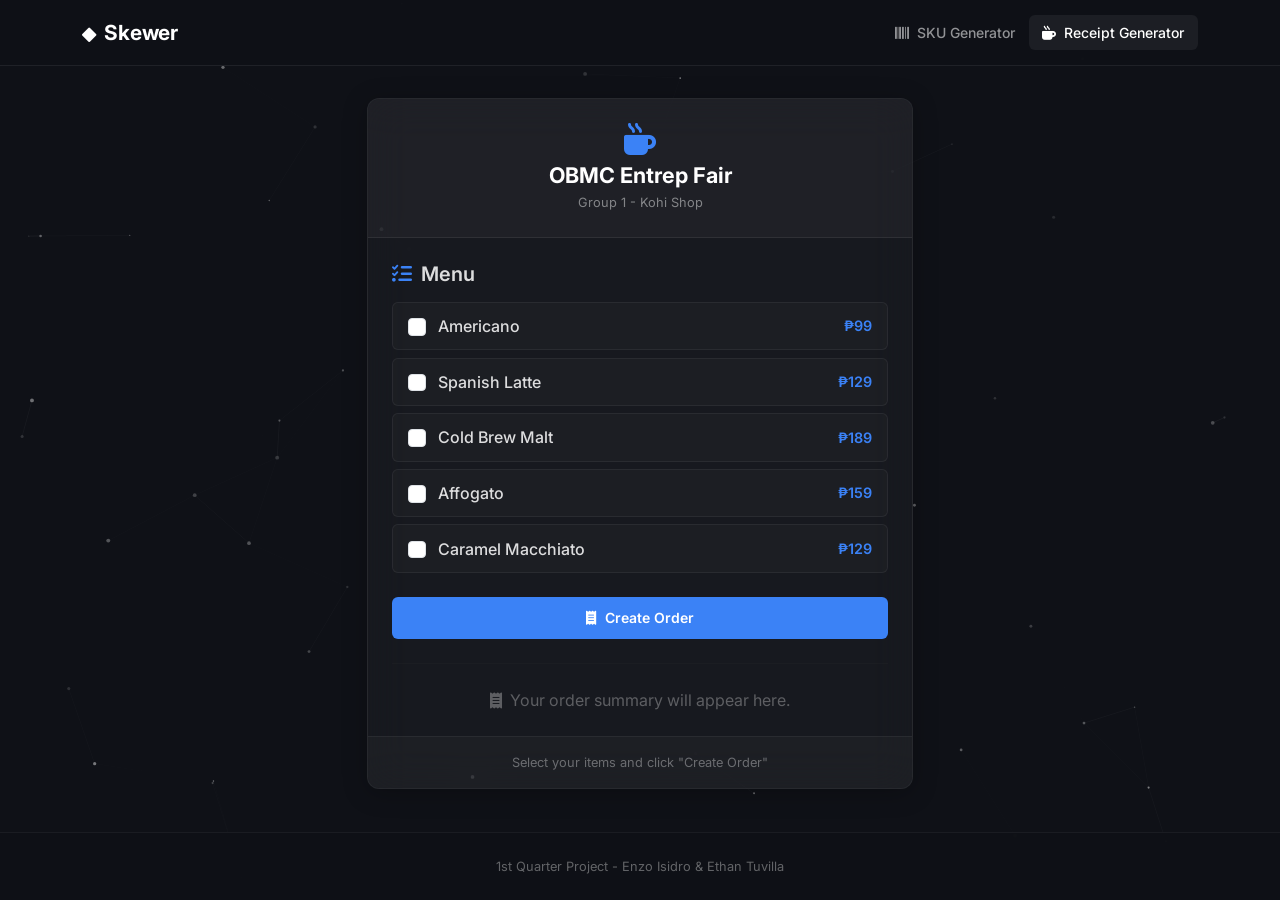
==== receipt_generator.html @ 8922e2d0 "1st Quarter ICT Project - SKU & Receipt Generator" ====
<!DOCTYPE html>
<html lang="en">
<head>
    <meta charset="UTF-8">
    <meta name="viewport" content="width=device-width, initial-scale=1.0">
    <title>1st Quarter Project | Receipt Generator</title>
    <link rel="icon" href="data:image/svg+xml,<svg xmlns='http://www.w3.org/2000/svg' viewBox='0 0 100 100'><rect width='100' height='100' rx='12' fill='%23111'/><text x='50' y='68' font-family='system-ui' font-weight='700' font-size='60' fill='white' text-anchor='middle'>S</text></svg>">
    <link rel="stylesheet" href="https://cdn.jsdelivr.net/npm/bootstrap@5.3.3/dist/css/bootstrap.min.css">
    <link rel="stylesheet" href="https://cdnjs.cloudflare.com/ajax/libs/font-awesome/6.5.2/css/all.min.css">
    <link rel="stylesheet" href="https://pyscript.net/releases/2025.3.1/core.css" />
    <script type="module" src="https://pyscript.net/releases/2025.3.1/core.js"></script>
    <link rel="stylesheet" href="styles.css">
</head>
<body>
    <canvas id="particles-canvas"></canvas>

    <nav class="navbar navbar-expand-lg navbar-dark">
        <div class="container">
            <a class="navbar-brand" href="#">
                <i class="fa-solid fa-diamond me-1" style="font-size: 0.9rem;"></i> Skewer
            </a>
            <button class="navbar-toggler" type="button" data-bs-toggle="collapse" data-bs-target="#navMenu">
                <span class="navbar-toggler-icon"></span>
            </button>
            <div class="collapse navbar-collapse" id="navMenu">
                <ul class="navbar-nav ms-auto">
                    <li class="nav-item">
                        <a class="nav-link" href="index.html">
                            <i class="fa-solid fa-barcode me-1"></i> SKU Generator
                        </a>
                    </li>
                    <li class="nav-item">
                        <a class="nav-link active" href="receipt_generator.html">
                            <i class="fa-solid fa-mug-hot me-1"></i> Receipt Generator
                        </a>
                    </li>
                </ul>
            </div>
        </div>
    </nav>

    <main class="container py-5 flex-grow-1">
        <div class="row justify-content-center">
            <div class="col-12 col-md-8 col-lg-6">

                <div class="glass-card">
                    <div class="glass-header">
                        <i class="fa-solid fa-mug-hot header-icon"></i>
                        <h3>OBMC Entrep Fair</h3>
                        <small class="subtitle">Group 1 - Kohi Shop</small>
                    </div>

                    <div class="card-body p-4">
                        <h5 class="mb-3" style="color: rgba(255,255,255,0.85); font-weight: 600;">
                            <i class="fa-solid fa-list-check me-1" style="color: #3b82f6;"></i> Menu
                        </h5>

                        <form id="order-form">
                            <div class="menu-item">
                                <div>
                                    <input class="form-check-input" type="checkbox" id="item1" value="99">
                                    <label id="item1-label" for="item1">Americano</label>
                                </div>
                                <span class="price">&#8369;99</span>
                            </div>

                            <div class="menu-item">
                                <div>
                                    <input class="form-check-input" type="checkbox" id="item2" value="129">
                                    <label id="item2-label" for="item2">Spanish Latte</label>
                                </div>
                                <span class="price">&#8369;129</span>
                            </div>

                            <div class="menu-item">
                                <div>
                                    <input class="form-check-input" type="checkbox" id="item3" value="189">
                                    <label id="item3-label" for="item3">Cold Brew Malt</label>
                                </div>
                                <span class="price">&#8369;189</span>
                            </div>

                            <div class="menu-item">
                                <div>
                                    <input class="form-check-input" type="checkbox" id="item4" value="159">
                                    <label id="item4-label" for="item4">Affogato</label>
                                </div>
                                <span class="price">&#8369;159</span>
                            </div>

                            <div class="menu-item">
                                <div>
                                    <input class="form-check-input" type="checkbox" id="item5" value="129">
                                    <label id="item5-label" for="item5">Caramel Macchiato</label>
                                </div>
                                <span class="price">&#8369;129</span>
                            </div>

                            <div class="d-grid mt-4">
                                <button type="button" py-click="create_order" class="btn btn-glass btn-lg">
                                    <i class="fa-solid fa-receipt me-1"></i> Create Order
                                </button>
                            </div>
                        </form>

                        <hr class="my-4" style="border-color: rgba(255,255,255,0.06);">

                        <div id="show">
                            <p class="text-center mb-0" style="color: rgba(255,255,255,0.3);">
                                <i class="fa-solid fa-receipt me-1"></i>
                                Your order summary will appear here.
                            </p>
                        </div>
                    </div>

                    <div class="card-footer text-center small py-3">
                        Select your items and click "Create Order"
                    </div>
                </div>

            </div>
        </div>
    </main>

    <footer class="text-center py-4">
        <div class="container">
            <p class="mb-0">
                1st Quarter Project - Enzo Isidro &amp; Ethan Tuvilla
            </p>
        </div>
    </footer>

    <script src="particles.js"></script>
    <py-script src="main.py"></py-script>
    <script src="https://cdn.jsdelivr.net/npm/bootstrap@5.3.3/dist/js/bootstrap.bundle.min.js"></script>
</body>
</html>
---- styles.css ----
@import url('https://fonts.googleapis.com/css2?family=Inter:wght@300;400;500;600;700;800&display=swap');

*, *::before, *::after {
    margin: 0;
    padding: 0;
    box-sizing: border-box;
}

html, body {
    height: 100%;
    overflow-x: hidden;
}

body {
    font-family: 'Inter', system-ui, -apple-system, sans-serif;
    background: #0f1117;
    color: #e0e0e0;
    min-height: 100vh;
    display: flex;
    flex-direction: column;
    position: relative;
}

#particles-canvas {
    position: fixed;
    top: 0;
    left: 0;
    width: 100%;
    height: 100%;
    z-index: 0;
    pointer-events: none;
}

/* Navbar */
.navbar {
    background: rgba(15, 17, 23, 0.9) !important;
    backdrop-filter: blur(16px);
    -webkit-backdrop-filter: blur(16px);
    border-bottom: 1px solid rgba(255, 255, 255, 0.07);
    padding: 0.75rem 0;
    z-index: 100;
    position: sticky;
    top: 0;
}

.navbar-brand {
    font-weight: 700;
    font-size: 1.3rem;
    color: #fff;
    letter-spacing: -0.3px;
}

.navbar .nav-link {
    color: rgba(255, 255, 255, 0.55) !important;
    font-weight: 500;
    font-size: 0.875rem;
    padding: 0.45rem 0.85rem !important;
    border-radius: 0.375rem;
    transition: color 0.15s ease, background 0.15s ease;
}

.navbar .nav-link:hover,
.navbar .nav-link.active {
    color: #fff !important;
    background: rgba(255, 255, 255, 0.06);
}

.navbar-toggler {
    border: 1px solid rgba(255, 255, 255, 0.12);
    padding: 0.25rem 0.5rem;
}

.navbar-toggler:focus {
    box-shadow: none;
}

/* Card */
.glass-card {
    background: rgba(255, 255, 255, 0.035);
    backdrop-filter: blur(20px);
    -webkit-backdrop-filter: blur(20px);
    border: 1px solid rgba(255, 255, 255, 0.07);
    border-radius: 0.75rem;
    box-shadow: 0 4px 24px rgba(0, 0, 0, 0.25);
    overflow: hidden;
    position: relative;
}

.glass-header {
    background: rgba(255, 255, 255, 0.03);
    border-bottom: 1px solid rgba(255, 255, 255, 0.07);
    padding: 1.5rem;
    text-align: center;
}

.glass-header h3 {
    font-weight: 700;
    font-size: 1.35rem;
    color: #fff;
    margin: 0;
}

.glass-header .subtitle {
    color: rgba(255, 255, 255, 0.45);
    font-size: 0.8rem;
}

.glass-header .header-icon {
    font-size: 2rem;
    margin-bottom: 0.5rem;
    display: block;
    color: #3b82f6;
}

/* Form elements */
.form-label {
    font-weight: 600;
    color: rgba(255, 255, 255, 0.75);
    font-size: 0.85rem;
    margin-bottom: 0.35rem;
}

.form-label i {
    color: #3b82f6;
    margin-right: 0.35rem;
    font-size: 0.8rem;
}

.form-control,
.form-select {
    background: rgba(255, 255, 255, 0.045) !important;
    border: 1px solid rgba(255, 255, 255, 0.09) !important;
    border-radius: 0.375rem;
    color: #fff;
    padding: 0.6rem 0.85rem;
    font-size: 0.875rem;
    transition: border-color 0.15s ease;
}

.form-control::placeholder {
    color: rgba(255, 255, 255, 0.28);
}

.form-control:focus,
.form-select:focus {
    background: rgba(255, 255, 255, 0.07) !important;
    border-color: rgba(59, 130, 246, 0.45) !important;
    box-shadow: 0 0 0 2px rgba(59, 130, 246, 0.1) !important;
    color: #fff;
}

.form-select option {
    background: #1a1d27;
    color: #e0e0e0;
}

/* Button */
.btn-glass {
    background: #3b82f6;
    border: none;
    border-radius: 0.375rem;
    padding: 0.65rem 1.25rem;
    font-weight: 600;
    font-size: 0.875rem;
    color: #fff;
    transition: background 0.15s ease;
}

.btn-glass:hover {
    background: #2563eb;
    color: #fff;
}

.btn-glass:active {
    background: #1d4ed8;
}

/* Menu items */
.menu-item {
    display: flex;
    align-items: center;
    justify-content: space-between;
    padding: 0.7rem 0.95rem;
    background: rgba(255, 255, 255, 0.025);
    border: 1px solid rgba(255, 255, 255, 0.055);
    border-radius: 0.375rem;
    margin-bottom: 0.45rem;
    transition: background 0.15s ease;
}

.menu-item:hover {
    background: rgba(255, 255, 255, 0.055);
}

.menu-item label {
    font-weight: 500;
    color: rgba(255, 255, 255, 0.85);
    margin-left: 0.5rem;
    cursor: pointer;
}

.menu-item .price {
    color: #3b82f6;
    font-weight: 600;
    font-size: 0.9rem;
}

.form-check-input {
    width: 1.1em;
    height: 1.1em;
    accent-color: #3b82f6;
    cursor: pointer;
}

/* Result box */
.result-box {
    background: rgba(59, 130, 246, 0.05);
    border: 1px solid rgba(59, 130, 246, 0.12);
    border-left: 3px solid #3b82f6;
    border-radius: 0.375rem;
    padding: 1rem;
}

.sku-code {
    font-family: 'Courier New', monospace;
    font-weight: 700;
    font-size: 1.5rem;
    color: #3b82f6;
    letter-spacing: 2px;
}

.receipt-total {
    font-family: 'Courier New', monospace;
    font-weight: 700;
    font-size: 1.3rem;
    color: #3b82f6;
}

/* Footer */
footer {
    background: rgba(15, 17, 23, 0.9) !important;
    backdrop-filter: blur(16px);
    -webkit-backdrop-filter: blur(16px);
    border-top: 1px solid rgba(255, 255, 255, 0.05);
    z-index: 100;
    position: relative;
}

footer p {
    color: rgba(255, 255, 255, 0.35) !important;
    font-size: 0.8rem;
}

/* Main content */
main {
    flex: 1;
    position: relative;
    z-index: 1;
}

.py-5 {
    padding-top: 2rem !important;
    padding-bottom: 2rem !important;
}

/* Card footer */
.card-footer {
    background: rgba(255, 255, 255, 0.025) !important;
    border-top: 1px solid rgba(255, 255, 255, 0.055) !important;
    color: rgba(255, 255, 255, 0.35) !important;
    font-size: 0.8rem;
}

/* Scrollbar */
::-webkit-scrollbar {
    width: 6px;
}

::-webkit-scrollbar-track {
    background: rgba(0, 0, 0, 0.15);
}

::-webkit-scrollbar-thumb {
    background: rgba(255, 255, 255, 0.12);
    border-radius: 3px;
}

::-webkit-scrollbar-thumb:hover {
    background: rgba(255, 255, 255, 0.2);
}

/* Selection */
::selection {
    background: rgba(59, 130, 246, 0.25);
    color: #fff;
}

/* PyScript terminal */
py-terminal {
    display: none;
}

/* Responsive */
@media (max-width: 768px) {
    .glass-header h3 {
        font-size: 1.15rem;
    }

    .glass-header .header-icon {
        font-size: 1.75rem;
    }

    .sku-code,
    .receipt-total {
        font-size: 1.2rem;
    }
}
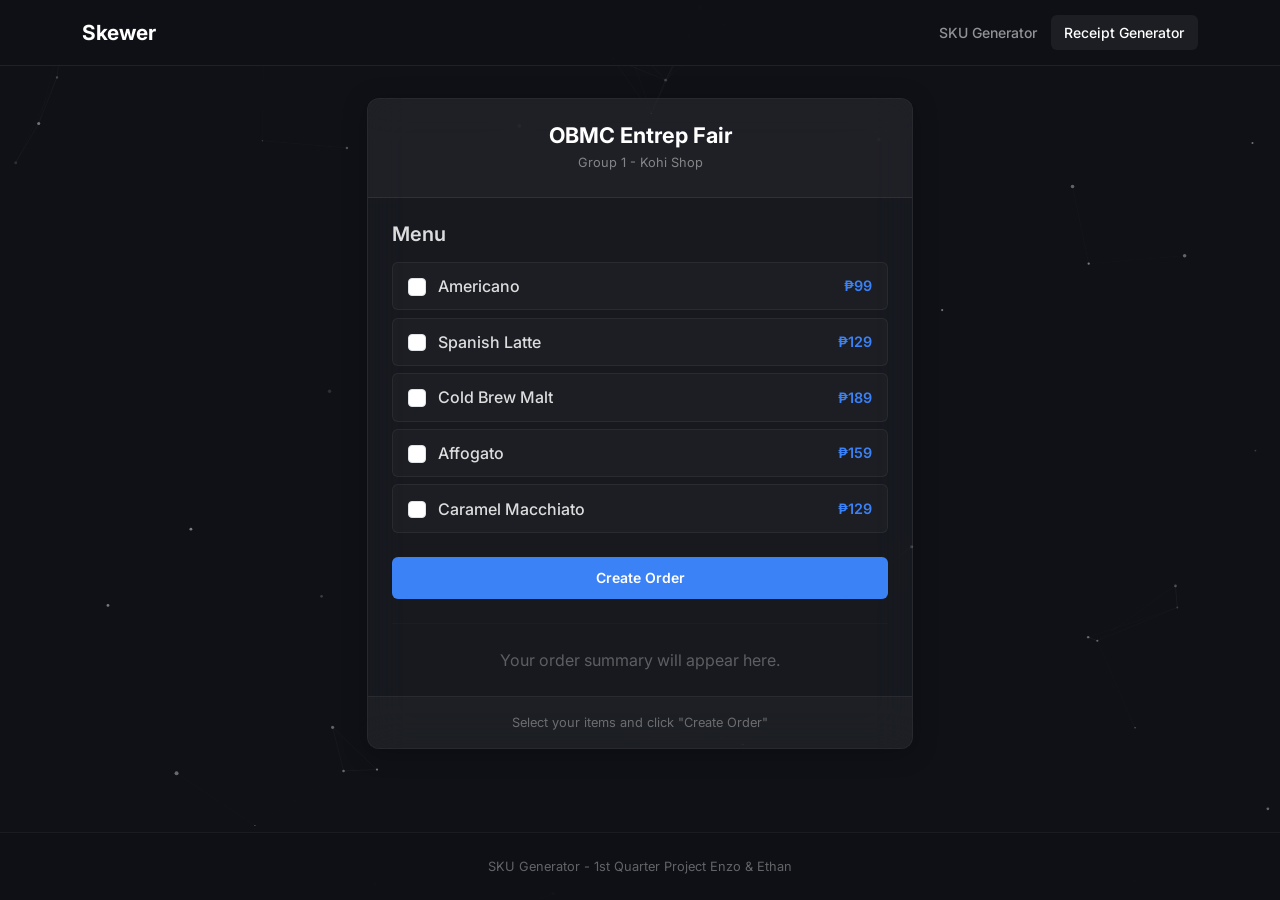
==== commit a0fdb66f: "Remove icons, update footer text" ====
--- a/receipt_generator.html
+++ b/receipt_generator.html
@@ -17,7 +17,7 @@
     <nav class="navbar navbar-expand-lg navbar-dark">
         <div class="container">
             <a class="navbar-brand" href="#">
-                <i class="fa-solid fa-diamond me-1" style="font-size: 0.9rem;"></i> Skewer
+Skewer
             </a>
             <button class="navbar-toggler" type="button" data-bs-toggle="collapse" data-bs-target="#navMenu">
                 <span class="navbar-toggler-icon"></span>
@@ -26,12 +26,12 @@
                 <ul class="navbar-nav ms-auto">
                     <li class="nav-item">
                         <a class="nav-link" href="index.html">
-                            <i class="fa-solid fa-barcode me-1"></i> SKU Generator
+SKU Generator
                         </a>
                     </li>
                     <li class="nav-item">
                         <a class="nav-link active" href="receipt_generator.html">
-                            <i class="fa-solid fa-mug-hot me-1"></i> Receipt Generator
+Receipt Generator
                         </a>
                     </li>
                 </ul>
@@ -45,15 +45,13 @@
 
                 <div class="glass-card">
                     <div class="glass-header">
-                        <i class="fa-solid fa-mug-hot header-icon"></i>
+
                         <h3>OBMC Entrep Fair</h3>
                         <small class="subtitle">Group 1 - Kohi Shop</small>
                     </div>
 
                     <div class="card-body p-4">
-                        <h5 class="mb-3" style="color: rgba(255,255,255,0.85); font-weight: 600;">
-                            <i class="fa-solid fa-list-check me-1" style="color: #3b82f6;"></i> Menu
-                        </h5>
+                        <h5 class="mb-3" style="color: rgba(255,255,255,0.85); font-weight: 600;">Menu</h5>
 
                         <form id="order-form">
                             <div class="menu-item">
@@ -98,7 +96,7 @@
 
                             <div class="d-grid mt-4">
                                 <button type="button" py-click="create_order" class="btn btn-glass btn-lg">
-                                    <i class="fa-solid fa-receipt me-1"></i> Create Order
+                                    Create Order
                                 </button>
                             </div>
                         </form>
@@ -107,7 +105,6 @@
 
                         <div id="show">
                             <p class="text-center mb-0" style="color: rgba(255,255,255,0.3);">
-                                <i class="fa-solid fa-receipt me-1"></i>
                                 Your order summary will appear here.
                             </p>
                         </div>
@@ -125,7 +122,7 @@
     <footer class="text-center py-4">
         <div class="container">
             <p class="mb-0">
-                1st Quarter Project - Enzo Isidro &amp; Ethan Tuvilla
+                SKU Generator - 1st Quarter Project Enzo &amp; Ethan
             </p>
         </div>
     </footer>
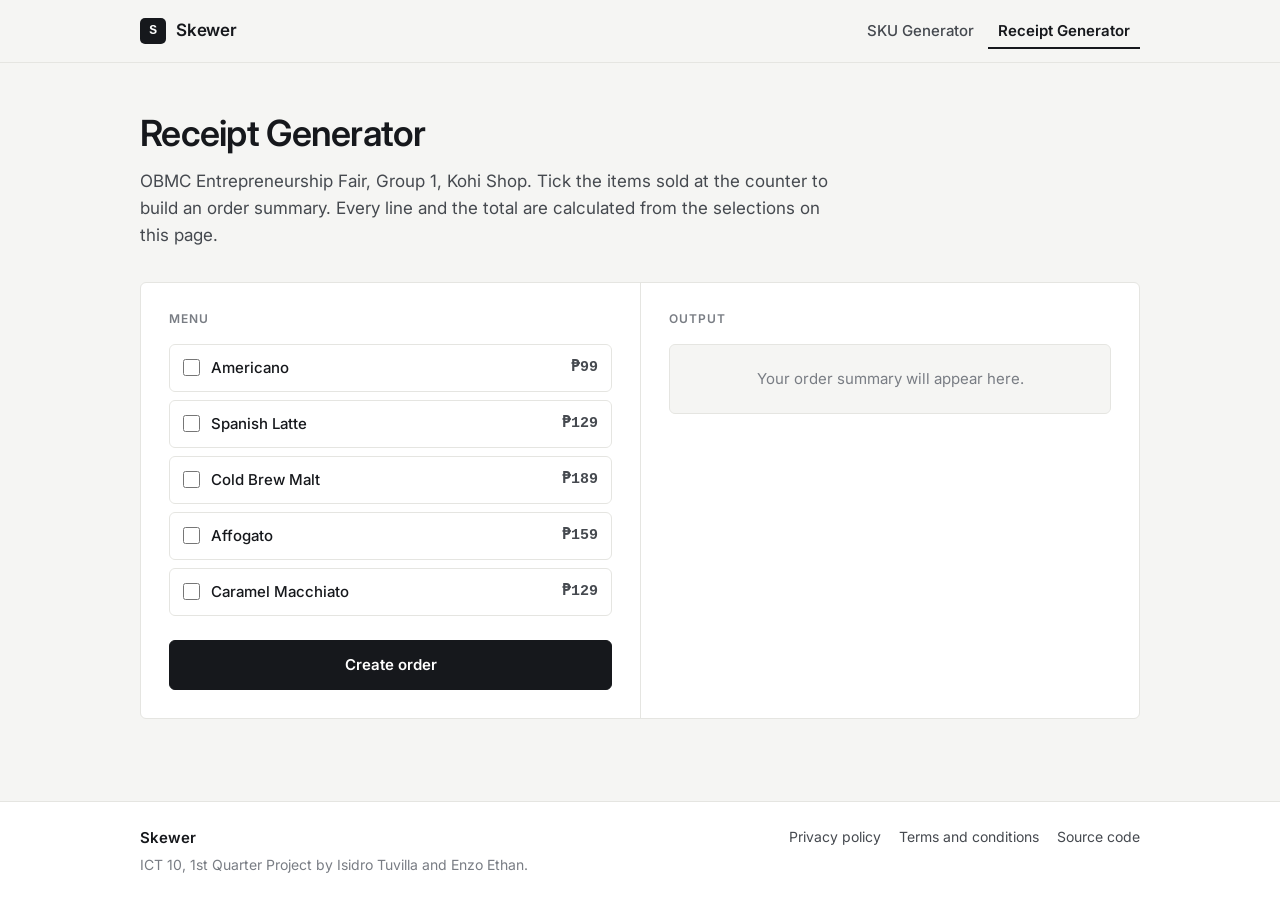
==== commit 668d22c7: "Redesign interface, add favicon, privacy and terms pages" ====
--- a/receipt_generator.html
+++ b/receipt_generator.html
@@ -3,132 +3,116 @@
 <head>
     <meta charset="UTF-8">
     <meta name="viewport" content="width=device-width, initial-scale=1.0">
-    <title>1st Quarter Project | Receipt Generator</title>
-    <link rel="icon" href="data:image/svg+xml,<svg xmlns='http://www.w3.org/2000/svg' viewBox='0 0 100 100'><rect width='100' height='100' rx='12' fill='%23111'/><text x='50' y='68' font-family='system-ui' font-weight='700' font-size='60' fill='white' text-anchor='middle'>S</text></svg>">
-    <link rel="stylesheet" href="https://cdn.jsdelivr.net/npm/bootstrap@5.3.3/dist/css/bootstrap.min.css">
-    <link rel="stylesheet" href="https://cdnjs.cloudflare.com/ajax/libs/font-awesome/6.5.2/css/all.min.css">
-    <link rel="stylesheet" href="https://pyscript.net/releases/2025.3.1/core.css" />
+    <title>Receipt Generator | Skewer</title>
+    <meta name="description" content="Build an order summary and total for the Kohi Shop counter from a fixed menu of items.">
+    <link rel="icon" href="favicon.svg" type="image/svg+xml">
+    <link rel="preconnect" href="https://fonts.googleapis.com">
+    <link rel="preconnect" href="https://fonts.gstatic.com" crossorigin>
+    <link rel="stylesheet" href="https://fonts.googleapis.com/css2?family=Inter:wght@400;500;600;700&display=swap">
+    <link rel="stylesheet" href="https://pyscript.net/releases/2025.3.1/core.css">
+    <link rel="stylesheet" href="styles.css">
     <script type="module" src="https://pyscript.net/releases/2025.3.1/core.js"></script>
-    <link rel="stylesheet" href="styles.css">
 </head>
 <body>
-    <canvas id="particles-canvas"></canvas>
+    <a class="skip-link" href="#main">Skip to content</a>
 
-    <nav class="navbar navbar-expand-lg navbar-dark">
-        <div class="container">
-            <a class="navbar-brand" href="#">
-Skewer
+    <header class="site-header">
+        <div class="shell header-inner">
+            <a class="brand" href="index.html">
+                <span class="brand-mark" aria-hidden="true">S</span>
+                <span class="brand-name">Skewer</span>
             </a>
-            <button class="navbar-toggler" type="button" data-bs-toggle="collapse" data-bs-target="#navMenu">
-                <span class="navbar-toggler-icon"></span>
+
+            <button class="nav-toggle" type="button" data-nav-toggle aria-expanded="false" aria-controls="site-nav">
+                <span class="visually-hidden">Menu</span>
+                <span class="nav-icon" aria-hidden="true">
+                    <span></span>
+                    <span></span>
+                    <span></span>
+                </span>
             </button>
-            <div class="collapse navbar-collapse" id="navMenu">
-                <ul class="navbar-nav ms-auto">
-                    <li class="nav-item">
-                        <a class="nav-link" href="index.html">
-SKU Generator
-                        </a>
-                    </li>
-                    <li class="nav-item">
-                        <a class="nav-link active" href="receipt_generator.html">
-Receipt Generator
-                        </a>
-                    </li>
-                </ul>
+
+            <nav class="site-nav" id="site-nav" data-nav-menu aria-label="Main">
+                <a class="nav-link" href="index.html">SKU Generator</a>
+                <a class="nav-link" href="receipt_generator.html" aria-current="page">Receipt Generator</a>
+            </nav>
+        </div>
+    </header>
+
+    <main id="main">
+        <div class="shell">
+            <div class="page-head">
+                <h1>Receipt Generator</h1>
+                <p class="lede">
+                    OBMC Entrepreneurship Fair, Group 1, Kohi Shop. Tick the items sold at the
+                    counter to build an order summary. Every line and the total are calculated
+                    from the selections on this page.
+                </p>
             </div>
-        </div>
-    </nav>
 
-    <main class="container py-5 flex-grow-1">
-        <div class="row justify-content-center">
-            <div class="col-12 col-md-8 col-lg-6">
+            <div class="panel">
+                <div class="panel-grid">
 
-                <div class="glass-card">
-                    <div class="glass-header">
-
-                        <h3>OBMC Entrep Fair</h3>
-                        <small class="subtitle">Group 1 - Kohi Shop</small>
-                    </div>
-
-                    <div class="card-body p-4">
-                        <h5 class="mb-3" style="color: rgba(255,255,255,0.85); font-weight: 600;">Menu</h5>
+                    <section class="panel-col" aria-labelledby="order-title">
+                        <h2 class="panel-title" id="order-title">Menu</h2>
 
                         <form id="order-form">
-                            <div class="menu-item">
-                                <div>
-                                    <input class="form-check-input" type="checkbox" id="item1" value="99">
-                                    <label id="item1-label" for="item1">Americano</label>
-                                </div>
-                                <span class="price">&#8369;99</span>
-                            </div>
+                            <ul class="menu-list">
+                                <li class="menu-item">
+                                    <label class="menu-choice" for="item1" id="item1-label"><input type="checkbox" id="item1" value="99">Americano</label>
+                                    <span class="price">&#8369;99</span>
+                                </li>
+                                <li class="menu-item">
+                                    <label class="menu-choice" for="item2" id="item2-label"><input type="checkbox" id="item2" value="129">Spanish Latte</label>
+                                    <span class="price">&#8369;129</span>
+                                </li>
+                                <li class="menu-item">
+                                    <label class="menu-choice" for="item3" id="item3-label"><input type="checkbox" id="item3" value="189">Cold Brew Malt</label>
+                                    <span class="price">&#8369;189</span>
+                                </li>
+                                <li class="menu-item">
+                                    <label class="menu-choice" for="item4" id="item4-label"><input type="checkbox" id="item4" value="159">Affogato</label>
+                                    <span class="price">&#8369;159</span>
+                                </li>
+                                <li class="menu-item">
+                                    <label class="menu-choice" for="item5" id="item5-label"><input type="checkbox" id="item5" value="129">Caramel Macchiato</label>
+                                    <span class="price">&#8369;129</span>
+                                </li>
+                            </ul>
 
-                            <div class="menu-item">
-                                <div>
-                                    <input class="form-check-input" type="checkbox" id="item2" value="129">
-                                    <label id="item2-label" for="item2">Spanish Latte</label>
-                                </div>
-                                <span class="price">&#8369;129</span>
-                            </div>
-
-                            <div class="menu-item">
-                                <div>
-                                    <input class="form-check-input" type="checkbox" id="item3" value="189">
-                                    <label id="item3-label" for="item3">Cold Brew Malt</label>
-                                </div>
-                                <span class="price">&#8369;189</span>
-                            </div>
-
-                            <div class="menu-item">
-                                <div>
-                                    <input class="form-check-input" type="checkbox" id="item4" value="159">
-                                    <label id="item4-label" for="item4">Affogato</label>
-                                </div>
-                                <span class="price">&#8369;159</span>
-                            </div>
-
-                            <div class="menu-item">
-                                <div>
-                                    <input class="form-check-input" type="checkbox" id="item5" value="129">
-                                    <label id="item5-label" for="item5">Caramel Macchiato</label>
-                                </div>
-                                <span class="price">&#8369;129</span>
-                            </div>
-
-                            <div class="d-grid mt-4">
-                                <button type="button" py-click="create_order" class="btn btn-glass btn-lg">
-                                    Create Order
-                                </button>
+                            <div class="form-actions">
+                                <button type="button" class="button" py-click="create_order">Create order</button>
                             </div>
                         </form>
+                    </section>
 
-                        <hr class="my-4" style="border-color: rgba(255,255,255,0.06);">
+                    <section class="panel-col" aria-labelledby="summary-title">
+                        <h2 class="panel-title" id="summary-title">Output</h2>
+                        <div id="show" class="output" aria-live="polite">
+                            <p class="output-empty">Your order summary will appear here.</p>
+                        </div>
+                    </section>
 
-                        <div id="show">
-                            <p class="text-center mb-0" style="color: rgba(255,255,255,0.3);">
-                                Your order summary will appear here.
-                            </p>
-                        </div>
-                    </div>
-
-                    <div class="card-footer text-center small py-3">
-                        Select your items and click "Create Order"
-                    </div>
                 </div>
-
             </div>
         </div>
     </main>
 
-    <footer class="text-center py-4">
-        <div class="container">
-            <p class="mb-0">
-                SKU Generator - 1st Quarter Project Enzo &amp; Ethan
-            </p>
+    <footer class="site-footer">
+        <div class="shell footer-inner">
+            <div class="footer-text">
+                <p class="footer-title">Skewer</p>
+                <p>ICT 10, 1st Quarter Project by Isidro Tuvilla and Enzo Ethan.</p>
+            </div>
+            <nav class="footer-links" aria-label="Site information">
+                <a href="privacy.html">Privacy policy</a>
+                <a href="terms.html">Terms and conditions</a>
+                <a href="https://github.com/SA-9R-IsidroE/STAANA_ICT10_Q1Project_IsidroTuvilla_EnzoEthan">Source code</a>
+            </nav>
         </div>
     </footer>
 
-    <script src="particles.js"></script>
+    <script src="site.js"></script>
     <py-script src="main.py"></py-script>
-    <script src="https://cdn.jsdelivr.net/npm/bootstrap@5.3.3/dist/js/bootstrap.bundle.min.js"></script>
 </body>
 </html>
--- a/styles.css
+++ b/styles.css
@@ -1,317 +1,734 @@
-@import url('https://fonts.googleapis.com/css2?family=Inter:wght@300;400;500;600;700;800&display=swap');
-
-*, *::before, *::after {
+:root {
+    --paper: #f5f5f3;
+    --surface: #ffffff;
+    --ink: #16181c;
+    --ink-soft: #45494f;
+    --ink-muted: #797d84;
+    --line: #e5e5e1;
+    --line-strong: #d3d3ce;
+    --hover: #f2f2ef;
+    --error: #b3261e;
+    --error-bg: #fdf3f2;
+    --error-line: #f0d3d0;
+    --radius: 6px;
+    --shell: 1040px;
+    --font: 'Inter', system-ui, -apple-system, 'Segoe UI', sans-serif;
+    --mono: ui-monospace, 'SFMono-Regular', Menlo, Consolas, 'Liberation Mono', monospace;
+}
+
+*,
+*::before,
+*::after {
+    box-sizing: border-box;
+}
+
+html {
+    -webkit-text-size-adjust: 100%;
+}
+
+body {
+    margin: 0;
+    min-height: 100vh;
+    display: flex;
+    flex-direction: column;
+    font-family: var(--font);
+    font-size: 16px;
+    line-height: 1.6;
+    color: var(--ink);
+    background: var(--paper);
+    -webkit-font-smoothing: antialiased;
+}
+
+h1,
+h2,
+h3 {
+    margin: 0;
+    font-weight: 600;
+    line-height: 1.25;
+    letter-spacing: -0.02em;
+}
+
+p {
+    margin: 0;
+}
+
+ul,
+dl,
+dd {
     margin: 0;
     padding: 0;
-    box-sizing: border-box;
-}
-
-html, body {
-    height: 100%;
-    overflow-x: hidden;
-}
-
-body {
-    font-family: 'Inter', system-ui, -apple-system, sans-serif;
-    background: #0f1117;
-    color: #e0e0e0;
-    min-height: 100vh;
-    display: flex;
-    flex-direction: column;
-    position: relative;
-}
-
-#particles-canvas {
-    position: fixed;
-    top: 0;
-    left: 0;
+}
+
+li {
+    list-style: none;
+}
+
+button,
+input,
+select {
+    font: inherit;
+    color: inherit;
+}
+
+a {
+    color: inherit;
+}
+
+:focus-visible {
+    outline: 2px solid var(--ink);
+    outline-offset: 2px;
+}
+
+::selection {
+    background: #deded7;
+}
+
+.shell {
     width: 100%;
-    height: 100%;
-    z-index: 0;
-    pointer-events: none;
-}
-
-/* Navbar */
-.navbar {
-    background: rgba(15, 17, 23, 0.9) !important;
-    backdrop-filter: blur(16px);
-    -webkit-backdrop-filter: blur(16px);
-    border-bottom: 1px solid rgba(255, 255, 255, 0.07);
-    padding: 0.75rem 0;
-    z-index: 100;
+    max-width: var(--shell);
+    margin: 0 auto;
+    padding: 0 20px;
+}
+
+.visually-hidden {
+    position: absolute;
+    width: 1px;
+    height: 1px;
+    margin: -1px;
+    padding: 0;
+    overflow: hidden;
+    clip: rect(0 0 0 0);
+    white-space: nowrap;
+    border: 0;
+}
+
+.skip-link {
+    position: absolute;
+    left: 16px;
+    top: -60px;
+    z-index: 200;
+    padding: 10px 14px;
+    border-radius: var(--radius);
+    background: var(--ink);
+    color: #fff;
+    font-size: 0.875rem;
+    font-weight: 600;
+    text-decoration: none;
+    transition: top 0.15s ease;
+}
+
+.skip-link:focus {
+    top: 12px;
+}
+
+.site-header {
     position: sticky;
     top: 0;
-}
-
-.navbar-brand {
-    font-weight: 700;
-    font-size: 1.3rem;
-    color: #fff;
-    letter-spacing: -0.3px;
-}
-
-.navbar .nav-link {
-    color: rgba(255, 255, 255, 0.55) !important;
-    font-weight: 500;
-    font-size: 0.875rem;
-    padding: 0.45rem 0.85rem !important;
-    border-radius: 0.375rem;
-    transition: color 0.15s ease, background 0.15s ease;
-}
-
-.navbar .nav-link:hover,
-.navbar .nav-link.active {
-    color: #fff !important;
-    background: rgba(255, 255, 255, 0.06);
-}
-
-.navbar-toggler {
-    border: 1px solid rgba(255, 255, 255, 0.12);
-    padding: 0.25rem 0.5rem;
-}
-
-.navbar-toggler:focus {
-    box-shadow: none;
-}
-
-/* Card */
-.glass-card {
-    background: rgba(255, 255, 255, 0.035);
-    backdrop-filter: blur(20px);
-    -webkit-backdrop-filter: blur(20px);
-    border: 1px solid rgba(255, 255, 255, 0.07);
-    border-radius: 0.75rem;
-    box-shadow: 0 4px 24px rgba(0, 0, 0, 0.25);
-    overflow: hidden;
-    position: relative;
-}
-
-.glass-header {
-    background: rgba(255, 255, 255, 0.03);
-    border-bottom: 1px solid rgba(255, 255, 255, 0.07);
-    padding: 1.5rem;
-    text-align: center;
-}
-
-.glass-header h3 {
-    font-weight: 700;
-    font-size: 1.35rem;
-    color: #fff;
-    margin: 0;
-}
-
-.glass-header .subtitle {
-    color: rgba(255, 255, 255, 0.45);
-    font-size: 0.8rem;
-}
-
-.glass-header .header-icon {
-    font-size: 2rem;
-    margin-bottom: 0.5rem;
-    display: block;
-    color: #3b82f6;
-}
-
-/* Form elements */
-.form-label {
-    font-weight: 600;
-    color: rgba(255, 255, 255, 0.75);
-    font-size: 0.85rem;
-    margin-bottom: 0.35rem;
-}
-
-.form-label i {
-    color: #3b82f6;
-    margin-right: 0.35rem;
-    font-size: 0.8rem;
-}
-
-.form-control,
-.form-select {
-    background: rgba(255, 255, 255, 0.045) !important;
-    border: 1px solid rgba(255, 255, 255, 0.09) !important;
-    border-radius: 0.375rem;
-    color: #fff;
-    padding: 0.6rem 0.85rem;
-    font-size: 0.875rem;
-    transition: border-color 0.15s ease;
-}
-
-.form-control::placeholder {
-    color: rgba(255, 255, 255, 0.28);
-}
-
-.form-control:focus,
-.form-select:focus {
-    background: rgba(255, 255, 255, 0.07) !important;
-    border-color: rgba(59, 130, 246, 0.45) !important;
-    box-shadow: 0 0 0 2px rgba(59, 130, 246, 0.1) !important;
-    color: #fff;
-}
-
-.form-select option {
-    background: #1a1d27;
-    color: #e0e0e0;
-}
-
-/* Button */
-.btn-glass {
-    background: #3b82f6;
-    border: none;
-    border-radius: 0.375rem;
-    padding: 0.65rem 1.25rem;
-    font-weight: 600;
-    font-size: 0.875rem;
-    color: #fff;
-    transition: background 0.15s ease;
-}
-
-.btn-glass:hover {
-    background: #2563eb;
-    color: #fff;
-}
-
-.btn-glass:active {
-    background: #1d4ed8;
-}
-
-/* Menu items */
-.menu-item {
+    z-index: 100;
+    background: var(--paper);
+    border-bottom: 1px solid var(--line);
+}
+
+.header-inner {
     display: flex;
     align-items: center;
     justify-content: space-between;
-    padding: 0.7rem 0.95rem;
-    background: rgba(255, 255, 255, 0.025);
-    border: 1px solid rgba(255, 255, 255, 0.055);
-    border-radius: 0.375rem;
-    margin-bottom: 0.45rem;
-    transition: background 0.15s ease;
-}
-
-.menu-item:hover {
-    background: rgba(255, 255, 255, 0.055);
-}
-
-.menu-item label {
+    gap: 16px;
+    min-height: 62px;
+}
+
+.brand {
+    display: inline-flex;
+    align-items: center;
+    gap: 10px;
+    text-decoration: none;
+    font-size: 1.0625rem;
+    font-weight: 600;
+    letter-spacing: -0.01em;
+}
+
+.brand-mark {
+    display: grid;
+    place-items: center;
+    width: 26px;
+    height: 26px;
+    border-radius: 5px;
+    background: var(--ink);
+    color: #fff;
+    font-family: var(--mono);
+    font-size: 0.8125rem;
+    font-weight: 700;
+}
+
+.nav-toggle {
+    display: inline-flex;
+    align-items: center;
+    justify-content: center;
+    width: 40px;
+    height: 38px;
+    padding: 0;
+    background: transparent;
+    border: 1px solid var(--line-strong);
+    border-radius: var(--radius);
+    cursor: pointer;
+}
+
+.nav-toggle:hover {
+    background: var(--hover);
+}
+
+.nav-icon {
+    position: relative;
+    display: block;
+    width: 16px;
+    height: 10px;
+}
+
+.nav-icon span {
+    position: absolute;
+    left: 0;
+    width: 16px;
+    height: 1.5px;
+    background: var(--ink);
+    transition: transform 0.15s ease, opacity 0.1s ease;
+}
+
+.nav-icon span:nth-child(1) {
+    top: 0;
+}
+
+.nav-icon span:nth-child(2) {
+    top: 4.25px;
+}
+
+.nav-icon span:nth-child(3) {
+    top: 8.5px;
+}
+
+.nav-toggle[aria-expanded="true"] .nav-icon span:nth-child(1) {
+    transform: translateY(4.25px) rotate(45deg);
+}
+
+.nav-toggle[aria-expanded="true"] .nav-icon span:nth-child(2) {
+    opacity: 0;
+}
+
+.nav-toggle[aria-expanded="true"] .nav-icon span:nth-child(3) {
+    transform: translateY(-4.25px) rotate(-45deg);
+}
+
+.site-nav {
+    position: absolute;
+    top: 100%;
+    left: 0;
+    right: 0;
+    display: none;
+    flex-direction: column;
+    gap: 2px;
+    padding: 10px 20px 14px;
+    background: var(--paper);
+    border-bottom: 1px solid var(--line);
+}
+
+.site-nav.is-open {
+    display: flex;
+}
+
+.nav-link {
+    display: block;
+    padding: 9px 10px;
+    border-radius: var(--radius);
+    font-size: 0.9375rem;
     font-weight: 500;
-    color: rgba(255, 255, 255, 0.85);
-    margin-left: 0.5rem;
-    cursor: pointer;
-}
-
-.menu-item .price {
-    color: #3b82f6;
-    font-weight: 600;
-    font-size: 0.9rem;
-}
-
-.form-check-input {
-    width: 1.1em;
-    height: 1.1em;
-    accent-color: #3b82f6;
-    cursor: pointer;
-}
-
-/* Result box */
-.result-box {
-    background: rgba(59, 130, 246, 0.05);
-    border: 1px solid rgba(59, 130, 246, 0.12);
-    border-left: 3px solid #3b82f6;
-    border-radius: 0.375rem;
-    padding: 1rem;
-}
-
-.sku-code {
-    font-family: 'Courier New', monospace;
-    font-weight: 700;
-    font-size: 1.5rem;
-    color: #3b82f6;
-    letter-spacing: 2px;
-}
-
-.receipt-total {
-    font-family: 'Courier New', monospace;
-    font-weight: 700;
-    font-size: 1.3rem;
-    color: #3b82f6;
-}
-
-/* Footer */
-footer {
-    background: rgba(15, 17, 23, 0.9) !important;
-    backdrop-filter: blur(16px);
-    -webkit-backdrop-filter: blur(16px);
-    border-top: 1px solid rgba(255, 255, 255, 0.05);
-    z-index: 100;
-    position: relative;
-}
-
-footer p {
-    color: rgba(255, 255, 255, 0.35) !important;
-    font-size: 0.8rem;
-}
-
-/* Main content */
+    color: var(--ink-soft);
+    text-decoration: none;
+}
+
+.nav-link:hover {
+    background: var(--hover);
+    color: var(--ink);
+}
+
+.nav-link[aria-current="page"] {
+    color: var(--ink);
+    font-weight: 600;
+}
+
 main {
     flex: 1;
+    padding: 34px 0 52px;
+}
+
+.page-head {
+    max-width: 46rem;
+    margin-bottom: 26px;
+}
+
+.page-head h1 {
+    font-size: clamp(1.75rem, 5vw, 2.25rem);
+}
+
+.lede {
+    margin-top: 12px;
+    max-width: 44rem;
+    font-size: 1.0625rem;
+    color: var(--ink-soft);
+}
+
+.panel {
+    background: var(--surface);
+    border: 1px solid var(--line);
+    border-radius: var(--radius);
+    overflow: hidden;
+}
+
+.panel--narrow {
+    max-width: 47rem;
+}
+
+.panel-grid {
+    display: grid;
+}
+
+.panel-col {
+    min-width: 0;
+    padding: 22px 20px;
+}
+
+.panel-col + .panel-col {
+    border-top: 1px solid var(--line);
+}
+
+.panel-title {
+    margin-bottom: 18px;
+    font-size: 0.75rem;
+    font-weight: 600;
+    letter-spacing: 0.08em;
+    text-transform: uppercase;
+    color: var(--ink-muted);
+}
+
+.field {
+    margin-bottom: 18px;
+}
+
+.field-label {
+    display: block;
+    margin-bottom: 6px;
+    font-size: 0.875rem;
+    font-weight: 600;
+}
+
+.control {
+    width: 100%;
+    padding: 10px 12px;
+    background: var(--surface);
+    border: 1px solid var(--line-strong);
+    border-radius: var(--radius);
+    font-size: 0.9375rem;
+    transition: border-color 0.15s ease;
+}
+
+.control::placeholder {
+    color: var(--ink-muted);
+}
+
+.control:hover {
+    border-color: #bcbcb6;
+}
+
+.control:focus {
+    border-color: var(--ink);
+}
+
+.control-select {
+    appearance: none;
+    padding-right: 38px;
+    background-image: url("data:image/svg+xml,%3Csvg xmlns='http://www.w3.org/2000/svg' width='12' height='8' viewBox='0 0 12 8'%3E%3Cpath d='M1 1.75 6 6.25 11 1.75' fill='none' stroke='%2316181c' stroke-width='1.6' stroke-linecap='round' stroke-linejoin='round'/%3E%3C/svg%3E");
+    background-repeat: no-repeat;
+    background-position: right 14px center;
+}
+
+.form-actions {
+    margin-top: 24px;
+}
+
+.button {
+    display: inline-flex;
+    align-items: center;
+    justify-content: center;
+    width: 100%;
+    padding: 12px 18px;
+    background: var(--ink);
+    border: 1px solid var(--ink);
+    border-radius: var(--radius);
+    color: #fff;
+    font-size: 0.9375rem;
+    font-weight: 600;
+    cursor: pointer;
+    transition: background-color 0.15s ease, border-color 0.15s ease;
+}
+
+.button:hover {
+    background: #2c3037;
+    border-color: #2c3037;
+}
+
+.button:active {
+    background: #000;
+    border-color: #000;
+}
+
+.output-empty {
+    padding: 22px 16px;
+    background: var(--paper);
+    border: 1px solid var(--line);
+    border-radius: var(--radius);
+    color: var(--ink-muted);
+    font-size: 0.9375rem;
+    text-align: center;
+}
+
+.error {
+    padding: 10px 12px;
+    background: var(--error-bg);
+    border: 1px solid var(--error-line);
+    border-radius: var(--radius);
+    color: var(--error);
+    font-size: 0.9375rem;
+    font-weight: 500;
+}
+
+.result-label {
+    font-size: 0.75rem;
+    font-weight: 600;
+    letter-spacing: 0.08em;
+    text-transform: uppercase;
+    color: var(--ink-muted);
+}
+
+.code {
+    margin-top: 8px;
+    font-family: var(--mono);
+    font-size: clamp(1.5rem, 5vw, 1.875rem);
+    font-weight: 600;
+    letter-spacing: 0.04em;
+    word-break: break-all;
+}
+
+.result-meta {
+    display: grid;
+    grid-template-columns: repeat(auto-fit, minmax(110px, 1fr));
+    gap: 14px;
+    margin-top: 20px;
+    padding-top: 16px;
+    border-top: 1px solid var(--line);
+}
+
+.result-meta dt {
+    font-size: 0.75rem;
+    font-weight: 600;
+    letter-spacing: 0.05em;
+    text-transform: uppercase;
+    color: var(--ink-muted);
+}
+
+.result-meta dd {
+    margin-top: 2px;
+    font-size: 0.9375rem;
+    overflow-wrap: anywhere;
+}
+
+.menu-list {
+    display: flex;
+    flex-direction: column;
+    gap: 8px;
+}
+
+.menu-item {
+    display: flex;
+    align-items: center;
+    justify-content: space-between;
+    gap: 14px;
+    padding: 11px 13px;
+    background: var(--surface);
+    border: 1px solid var(--line);
+    border-radius: var(--radius);
+    transition: background-color 0.15s ease, border-color 0.15s ease;
+}
+
+.menu-item:hover {
+    background: var(--hover);
+    border-color: var(--line-strong);
+}
+
+.menu-item:has(input:checked) {
+    background: var(--hover);
+    border-color: var(--ink);
+}
+
+.menu-choice {
+    display: flex;
+    align-items: center;
+    gap: 11px;
+    min-width: 0;
+    font-size: 0.9375rem;
+    font-weight: 500;
+    cursor: pointer;
+}
+
+.menu-choice input {
+    flex: none;
+    width: 17px;
+    height: 17px;
+    margin: 0;
+    accent-color: var(--ink);
+    cursor: pointer;
+}
+
+.price,
+.amount {
+    font-family: var(--mono);
+    font-variant-numeric: tabular-nums;
+    white-space: nowrap;
+}
+
+.price {
+    font-size: 0.9375rem;
+    font-weight: 600;
+    color: var(--ink-soft);
+}
+
+.receipt-lines {
+    display: flex;
+    flex-direction: column;
+    gap: 9px;
+    margin-top: 12px;
+}
+
+.receipt-lines li {
+    display: flex;
+    align-items: baseline;
+    justify-content: space-between;
+    gap: 14px;
+    font-size: 0.9375rem;
+}
+
+.receipt-lines li span:first-child {
+    color: var(--ink-soft);
+}
+
+.amount {
+    font-weight: 500;
+}
+
+.receipt-total {
+    display: flex;
+    align-items: baseline;
+    justify-content: space-between;
+    gap: 14px;
+    margin-top: 16px;
+    padding-top: 14px;
+    border-top: 1px solid var(--ink);
+    font-size: 0.9375rem;
+    font-weight: 600;
+}
+
+.receipt-total .amount {
+    font-size: 1.25rem;
+    font-weight: 700;
+}
+
+.receipt-note {
+    margin-top: 10px;
+    font-size: 0.8125rem;
+    color: var(--ink-muted);
+}
+
+.doc {
+    padding: 26px 22px;
+}
+
+.doc .lede {
+    margin-top: 10px;
+    font-size: 0.9375rem;
+    color: var(--ink-muted);
+}
+
+.doc h1 {
+    font-size: clamp(1.5rem, 4vw, 2rem);
+}
+
+.doc h2 {
+    margin-top: 30px;
+    margin-bottom: 10px;
+    font-size: 1.0625rem;
+}
+
+.doc h2:first-of-type {
+    margin-top: 24px;
+}
+
+.doc p,
+.doc li {
+    font-size: 0.9375rem;
+    color: var(--ink-soft);
+}
+
+.doc p + p {
+    margin-top: 12px;
+}
+
+.doc ul + p,
+.doc p + ul {
+    margin-top: 12px;
+}
+
+.doc a {
+    font-weight: 500;
+    text-decoration: underline;
+    text-underline-offset: 3px;
+}
+
+.doc a:hover {
+    color: var(--ink);
+}
+
+.doc ul {
+    display: flex;
+    flex-direction: column;
+    gap: 8px;
+    margin-top: 12px;
+}
+
+.doc li {
     position: relative;
-    z-index: 1;
-}
-
-.py-5 {
-    padding-top: 2rem !important;
-    padding-bottom: 2rem !important;
-}
-
-/* Card footer */
-.card-footer {
-    background: rgba(255, 255, 255, 0.025) !important;
-    border-top: 1px solid rgba(255, 255, 255, 0.055) !important;
-    color: rgba(255, 255, 255, 0.35) !important;
-    font-size: 0.8rem;
-}
-
-/* Scrollbar */
-::-webkit-scrollbar {
-    width: 6px;
-}
-
-::-webkit-scrollbar-track {
-    background: rgba(0, 0, 0, 0.15);
-}
-
-::-webkit-scrollbar-thumb {
-    background: rgba(255, 255, 255, 0.12);
-    border-radius: 3px;
-}
-
-::-webkit-scrollbar-thumb:hover {
-    background: rgba(255, 255, 255, 0.2);
-}
-
-/* Selection */
-::selection {
-    background: rgba(59, 130, 246, 0.25);
-    color: #fff;
-}
-
-/* PyScript terminal */
+    padding-left: 18px;
+}
+
+.doc li::before {
+    content: "";
+    position: absolute;
+    left: 2px;
+    top: 0.7em;
+    width: 5px;
+    height: 5px;
+    border-radius: 1px;
+    background: var(--ink-muted);
+}
+
+.site-footer {
+    background: var(--surface);
+    border-top: 1px solid var(--line);
+}
+
 py-terminal {
     display: none;
 }
 
-/* Responsive */
-@media (max-width: 768px) {
-    .glass-header h3 {
-        font-size: 1.15rem;
-    }
-
-    .glass-header .header-icon {
-        font-size: 1.75rem;
-    }
-
-    .sku-code,
-    .receipt-total {
-        font-size: 1.2rem;
-    }
-}
+.footer-inner {
+    display: flex;
+    flex-wrap: wrap;
+    align-items: flex-start;
+    justify-content: space-between;
+    gap: 18px 32px;
+    padding-top: 24px;
+    padding-bottom: 24px;
+}
+
+.footer-title {
+    font-size: 0.9375rem;
+    font-weight: 600;
+}
+
+.footer-text p + p {
+    margin-top: 4px;
+    max-width: 34rem;
+    font-size: 0.875rem;
+    color: var(--ink-muted);
+}
+
+.footer-links {
+    display: flex;
+    flex-wrap: wrap;
+    gap: 6px 18px;
+    font-size: 0.875rem;
+}
+
+.footer-links a {
+    color: var(--ink-soft);
+    text-decoration: none;
+}
+
+.footer-links a:hover {
+    color: var(--ink);
+    text-decoration: underline;
+    text-underline-offset: 3px;
+}
+
+.footer-links a[aria-current="page"] {
+    color: var(--ink);
+    font-weight: 600;
+}
+
+@media (min-width: 769px) {
+    .nav-toggle {
+        display: none;
+    }
+
+    .site-nav {
+        position: static;
+        display: flex;
+        flex-direction: row;
+        align-items: center;
+        gap: 4px;
+        padding: 0;
+        background: transparent;
+        border: 0;
+    }
+
+    .nav-link {
+        padding: 6px 10px;
+    }
+
+    .nav-link[aria-current="page"] {
+        box-shadow: inset 0 -2px 0 var(--ink);
+        border-radius: 0;
+    }
+
+    main {
+        padding: 48px 0 72px;
+    }
+
+    .page-head {
+        margin-bottom: 32px;
+    }
+}
+
+@media (min-width: 881px) {
+    .panel-grid {
+        grid-template-columns: 1fr 1fr;
+    }
+
+    .panel-col {
+        padding: 28px;
+    }
+
+    .panel-col + .panel-col {
+        border-top: 0;
+        border-left: 1px solid var(--line);
+    }
+
+    .doc {
+        padding: 34px 36px;
+    }
+}
+
+@media (prefers-reduced-motion: reduce) {
+    *,
+    *::before,
+    *::after {
+        transition-duration: 0.01ms !important;
+        animation-duration: 0.01ms !important;
+    }
+}
